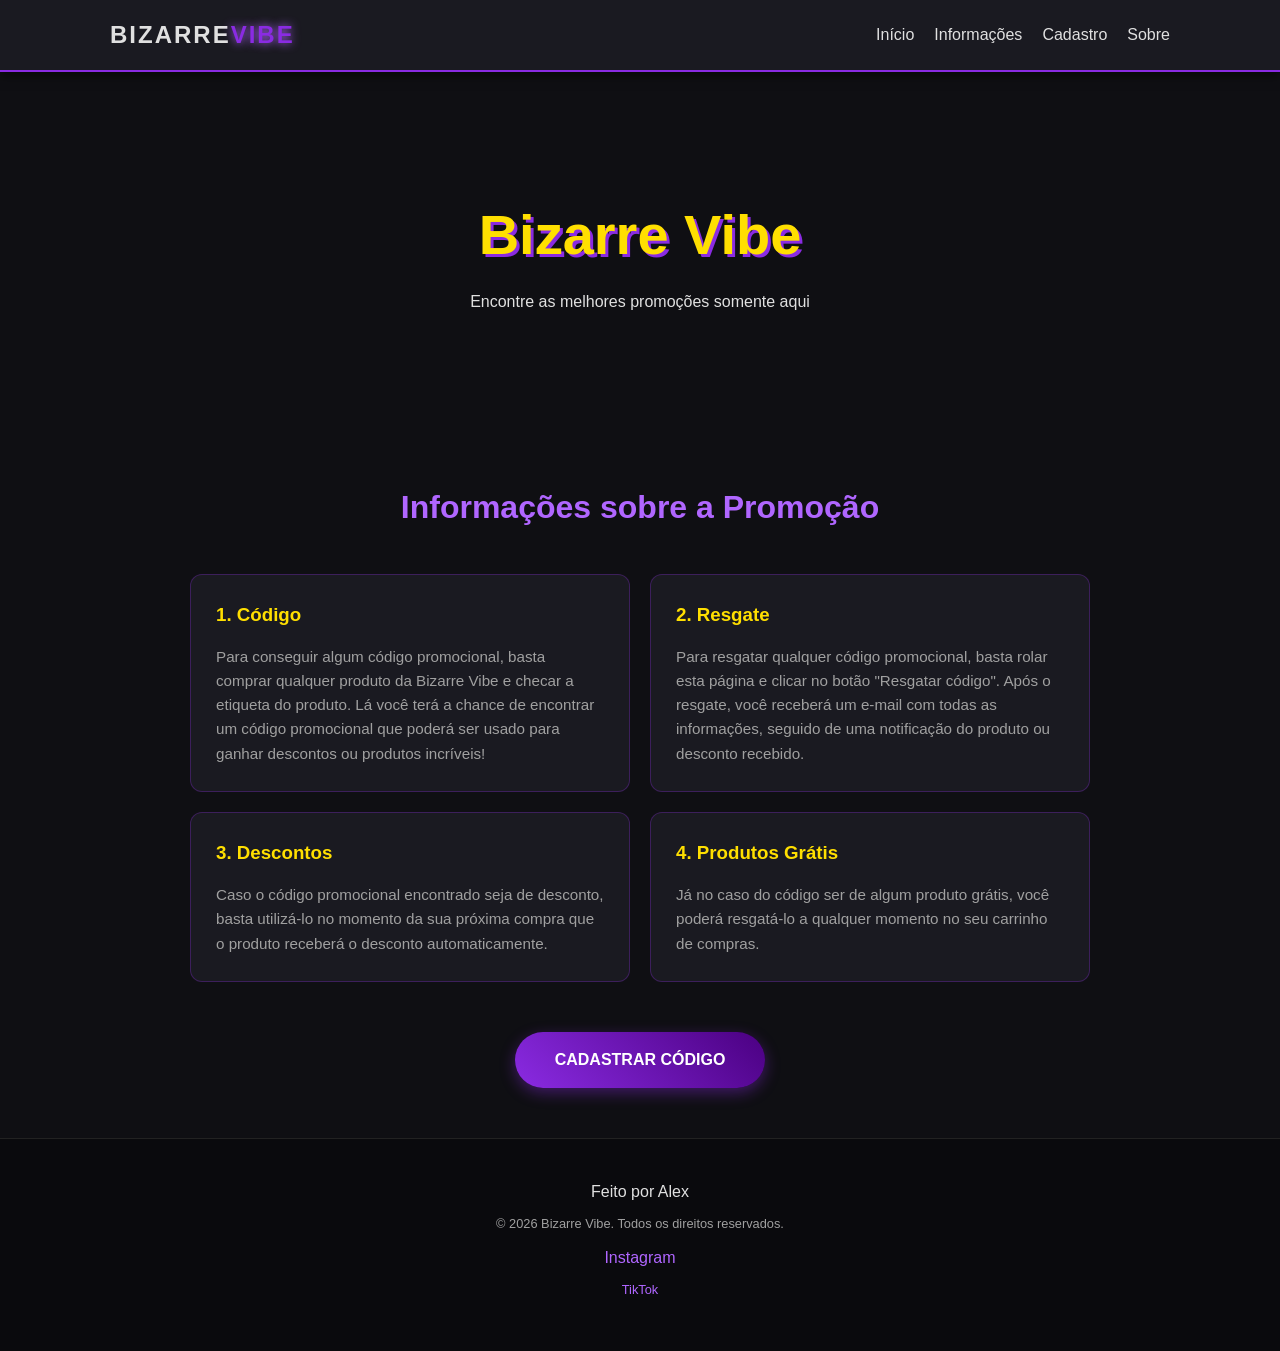
==== index.html @ 9a0f851e "inicio da atividade" ====
<!DOCTYPE html>
<html lang="pt-br">

<head>
    <meta charset="UTF-8">
    <meta name="viewport" content="width=device-width, initial-scale=1.0">
    <title>Mega Promoção!!</title>
    <link rel="stylesheet" href="style.css">

</head>

<body>
    <header>
        <div class="header-container">
            <div class="logo">Bizarre<span>Vibe</span></div>
            <nav>
                <ul>
                    <li><a href="#">Início</a></li>
                    <li><a href="#informacoes">Informações</a></li>
                    <li><a href="#">Cadastro</a></li>
                    <li><a href="#">Sobre</a></li>
                    </li>
                </ul>
            </nav>
        </div>
    </header>
    <div class="hero">
        <h1>Bizarre Vibe</h1>
        <p>Encontre as melhores promoções somente aqui</p>
    </div>
    <section id="informacoes">
        <h2>Informações sobre a Promoção</h2>
        <div class="informacao-grade">
            <div class="informacao">
                <h3>1. Código</h3>
                <p> Para conseguir algum código promocional, basta comprar qualquer produto da Bizarre Vibe e checar a
                    etiqueta do produto. Lá você terá a chance de encontrar um código promocional que poderá ser usado
                    para
                    ganhar descontos ou produtos incríveis!
            </div>
            <div class="informacao">
                <h3>2. Resgate</h3>
                <p>Para resgatar qualquer código promocional, basta rolar esta página e clicar no botão "Resgatar
                    código".
                    Após o resgate, você receberá um e-mail com todas as informações, seguido de uma notificação do
                    produto
                    ou desconto recebido.
            </div>
            <div class="informacao">
                <h3>3. Descontos</h3>
                <p>Caso o código promocional encontrado seja de desconto, basta utilizá-lo no momento da sua próxima
                    compra
                    que o produto receberá o desconto automaticamente.</p>
            </div>
            <div class="informacao">
                <h3>4. Produtos Grátis</h3>
                <p>Já no caso do código ser de algum produto grátis, você poderá resgatá-lo a qualquer momento no seu
                    carrinho de compras.</p>
            </div>
        </div>
    </section>
    <p><a class="btn" href="cadastro.html"  >Cadastrar código</a>

    <footer>
        Feito por Alex
        <p>&copy; 2026 Bizarre Vibe. Todos os direitos reservados.</p>
        <a href="https://instagram.com/bizarrevibe">Instagram</a><p>
        <a href="https://tiktok.com/@bizarrevibe">TikTok</a>
    </footer>

</body>

</html>
---- style.css ----
/* Variáveis de Cores */
:root {
    --fundo-escuro: #0f0f13;
    --fundo-card: #1a1a21;
    --roxo-principal: #8a2be2;
    --roxo-brilho: #b066ff;
    --detalhe-ouro: #ffdf00;
    --texto-claro: #e0e0e0;
    --texto-cinza: #a0a0a0;
}

/* Configurações Gerais */
* {
    margin: 0;
    padding: 0;
    box-sizing: border-box;
}

body {
    background-color: var(--fundo-escuro);
    color: var(--texto-claro);
    font-family: 'Segoe UI', Tahoma, Geneva, Verdana, sans-serif;
    line-height: 1.6;
}

/* Header e Navegação */
header {
    background-color: var(--fundo-card); /* Cor sólida cinza escuro */
    padding: 1rem 0;
    border-bottom: 2px solid var(--roxo-principal);
    position: sticky;
    top: 0;
    z-index: 1000;
    box-shadow: 0 4px 10px rgba(0, 0, 0, 0.5); /* Sombra para dar profundidade */
}

.header-container {
    max-width: 1100px;
    margin: 0 auto;
    display: flex;
    justify-content: space-between;
    align-items: center;
    padding: 0 20px;
}

.logo {
    font-size: 1.5rem;
    font-weight: bold;
    text-transform: uppercase;
    letter-spacing: 2px;
}

.logo span {
    color: var(--roxo-principal);
    text-shadow: 0 0 10px var(--roxo-brilho);
}

nav ul {
    list-style: none;
    display: flex;
    gap: 20px;
}

nav a {
    text-decoration: none;
    color: var(--texto-claro);
    font-weight: 500;
    transition: 0.3s;
}

nav a:hover {
    color: var(--detalhe-ouro);
}

/* Hero Section */
.hero {
    height: 40vh;
    display: flex;
    flex-direction: column;
    justify-content: center;
    align-items: center;
    text-align: center;
    background: linear-gradient(to bottom, rgba(15, 15, 19, 0.5), var(--fundo-escuro)),
                url('sua-imagem-de-fundo.jpg') center/cover; /* Opcional */
}

.hero h1 {
    font-size: 3.5rem;
    color: var(--detalhe-ouro);
    text-shadow: 3px 3px 0px var(--roxo-principal);
    margin-bottom: 10px;
}

/* Seção de Informações */
#informacoes {
    max-width: 1100px;
    margin: 50px auto;
    padding: 0 20px;
}

#informacoes h2 {
    text-align: center;
    margin-bottom: 40px;
    color: var(--roxo-brilho);
    font-size: 2rem;
}

.informacao-grade {
    display: grid;
    grid-template-columns: repeat(2, 1fr); 
    gap: 20px;
    max-width: 900px;
    margin: 0 auto;
}

.informacao {
    background-color: var(--fundo-card);
    padding: 25px;
    border-radius: 12px;
    border: 1px solid rgba(138, 43, 226, 0.3);
    display: flex;
    flex-direction: column;
    justify-content: flex-start;
    text-align: left;
}

.informacao:hover {
    transform: translateY(-5px);
    border-color: var(--roxo-principal);
    box-shadow: 0 10px 20px rgba(0,0,0,0.5);
}

.informacao h3 {
    color: var(--detalhe-ouro);
    margin-bottom: 15px;
}

.informacao p {
    color: var(--texto-cinza);
    font-size: 0.95rem;
}

/* Botão Principal */
.btn {
    display: block;
    width: fit-content;
    margin: 40px auto;
    padding: 15px 40px;
    background: linear-gradient(45deg, var(--roxo-principal), #4b0082);
    color: white;
    text-decoration: none;
    font-weight: bold;
    border-radius: 50px;
    text-transform: uppercase;
    box-shadow: 0 5px 15px rgba(138, 43, 226, 0.4);
    transition: 0.3s;
}

.btn:hover {
    transform: scale(1.1);
    box-shadow: 0 0 25px var(--roxo-brilho);
}

/* Footer */
footer {
    text-align: center;
    padding: 40px 20px;
    background-color: #0a0a0d;
    border-top: 1px solid #222;
    margin-top: 50px;
}

footer p {
    font-size: 0.8rem;
    color: var(--texto-cinza);
    margin: 10px 0;
}

footer a {
    color: var(--roxo-brilho);
    text-decoration: none;
    margin: 0 10px;
}
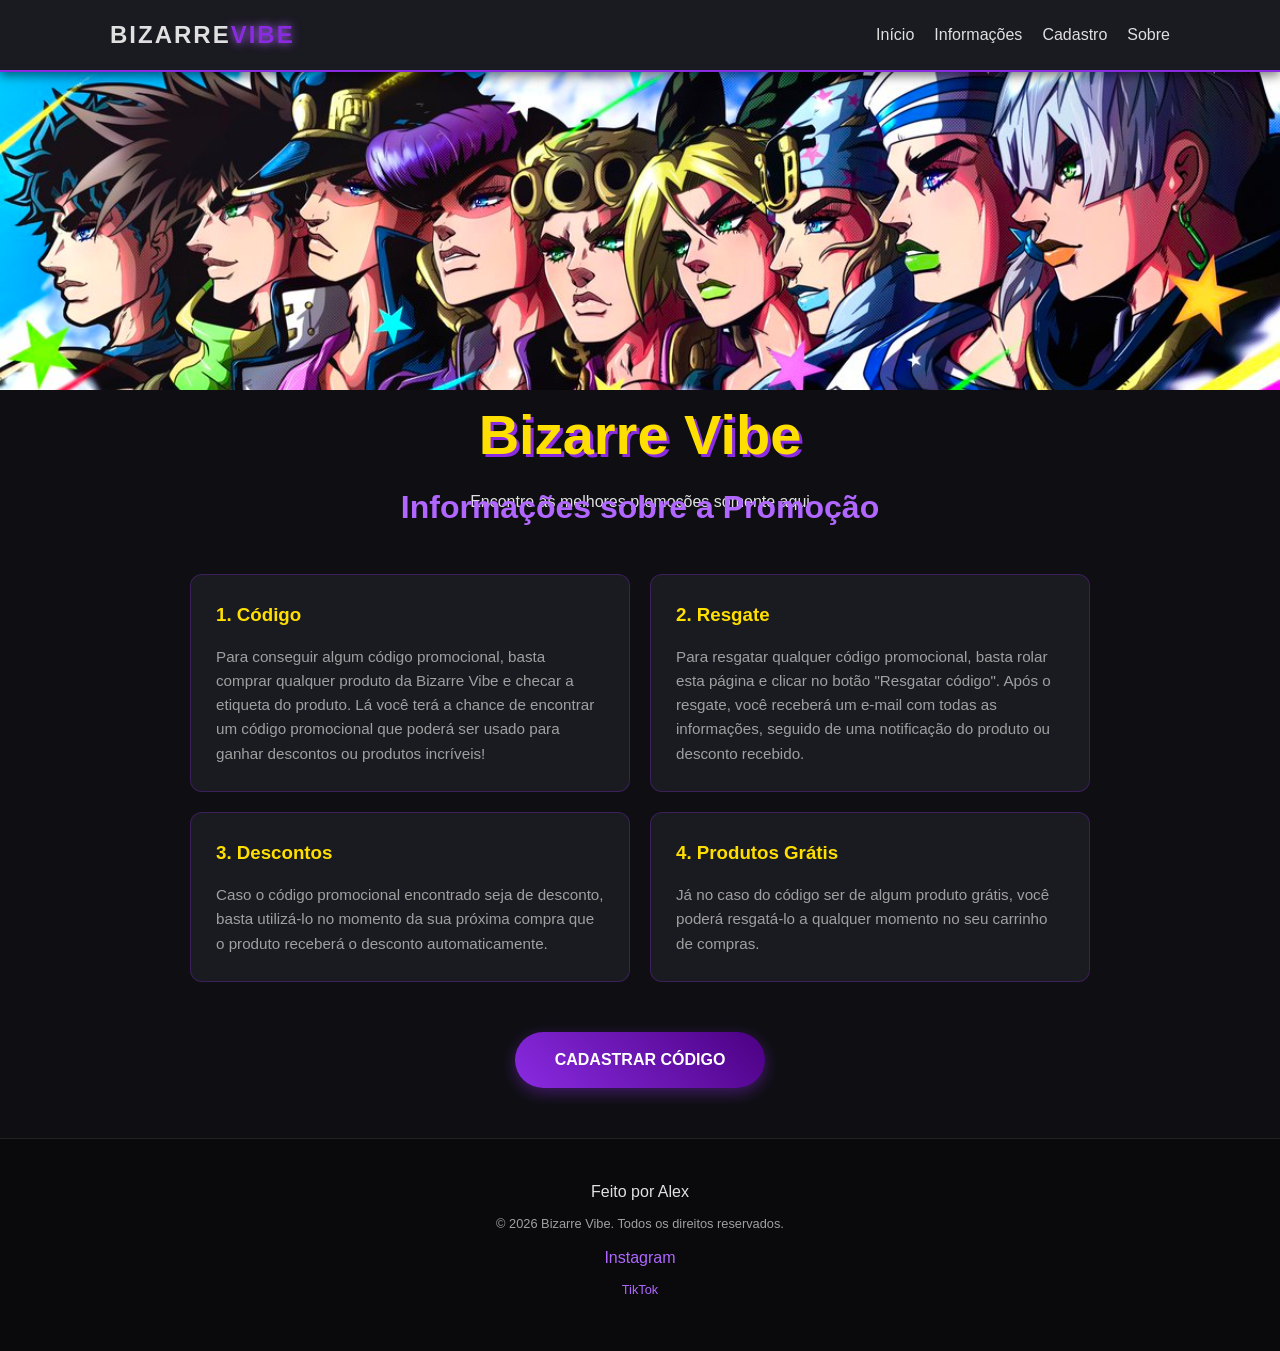
==== commit b9ed04b9: "<3" ====
--- a/index.html
+++ b/index.html
@@ -5,7 +5,7 @@
     <meta charset="UTF-8">
     <meta name="viewport" content="width=device-width, initial-scale=1.0">
     <title>Mega Promoção!!</title>
-    <link rel="stylesheet" href="style.css">
+    <link rel="stylesheet" href="css/style.css">
 
 </head>
 
@@ -17,14 +17,15 @@
                 <ul>
                     <li><a href="#">Início</a></li>
                     <li><a href="#informacoes">Informações</a></li>
-                    <li><a href="#">Cadastro</a></li>
-                    <li><a href="#">Sobre</a></li>
+                    <li><a href="#botao">Cadastro</a></li>
+                    <li><a href="#sobre">Sobre</a></li>
                     </li>
                 </ul>
             </nav>
         </div>
     </header>
     <div class="hero">
+        <img src="image/banner.avif" alt="banner">
         <h1>Bizarre Vibe</h1>
         <p>Encontre as melhores promoções somente aqui</p>
     </div>
@@ -59,9 +60,9 @@
             </div>
         </div>
     </section>
-    <p><a class="btn" href="cadastro.html"  >Cadastrar código</a>
+    <p><a class="btn" href="cadastro.html" id="botao">Cadastrar código</a>
 
-    <footer>
+    <footer id="sobre">
         Feito por Alex
         <p>&copy; 2026 Bizarre Vibe. Todos os direitos reservados.</p>
         <a href="https://instagram.com/bizarrevibe">Instagram</a><p>
--- a/css/style.css
+++ b/css/style.css
@@ -0,0 +1,342 @@
+/* Variáveis de Cores */
+:root {
+    --fundo-escuro: #0f0f13;
+    --fundo-card: #1a1a21;
+    --roxo-principal: #8a2be2;
+    --roxo-brilho: #b066ff;
+    --detalhe-ouro: #ffdf00;
+    --texto-claro: #e0e0e0;
+    --texto-cinza: #a0a0a0;
+}
+
+/* Configurações Gerais */
+* {
+    margin: 0;
+    padding: 0;
+    box-sizing: border-box;
+}
+
+body {
+    background-color: var(--fundo-escuro);
+    color: var(--texto-claro);
+    font-family: 'Segoe UI', Tahoma, Geneva, Verdana, sans-serif;
+    line-height: 1.6;
+}
+
+/* Header e Navegação */
+header {
+    background-color: var(--fundo-card); /* Cor sólida cinza escuro */
+    padding: 1rem 0;
+    border-bottom: 2px solid var(--roxo-principal);
+    position: sticky;
+    top: 0;
+    z-index: 1000;
+    box-shadow: 0 4px 10px rgba(0, 0, 0, 0.5); /* Sombra para dar profundidade */
+}
+
+.header-container {
+    max-width: 1100px;
+    margin: 0 auto;
+    display: flex;
+    justify-content: space-between;
+    align-items: center;
+    padding: 0 20px;
+}
+
+.logo {
+    font-size: 1.5rem;
+    font-weight: bold;
+    text-transform: uppercase;
+    letter-spacing: 2px;
+}
+
+.logo span {
+    color: var(--roxo-principal);
+    text-shadow: 0 0 10px var(--roxo-brilho);
+}
+
+nav ul {
+    list-style: none;
+    display: flex;
+    gap: 20px;
+}
+
+nav a {
+    text-decoration: none;
+    color: var(--texto-claro);
+    font-weight: 500;
+    transition: 0.3s;
+}
+
+nav a:hover {
+    color: var(--detalhe-ouro);
+}
+
+/* Hero Section */
+.hero {
+    height: 40vh;
+    display: flex;
+    flex-direction: column;
+    justify-content: center;
+    align-items: center;
+    text-align: center;
+    background: linear-gradient(to bottom, rgba(15, 15, 19, 0.5), var(--fundo-escuro)),
+                url('sua-imagem-de-fundo.jpg') center/cover; /* Opcional */
+}
+
+.hero h1 {
+    font-size: 3.5rem;
+    color: var(--detalhe-ouro);
+    text-shadow: 3px 3px 0px var(--roxo-principal);
+    margin-bottom: 10px;
+}
+.hero img {
+    width: 100%;
+    height: 400px;
+    object-fit: cover;
+
+}
+
+/* Seção de Informações */
+#informacoes {
+    max-width: 1100px;
+    margin: 50px auto;
+    padding: 0 20px;
+}
+
+#informacoes h2 {
+    text-align: center;
+    margin-bottom: 40px;
+    color: var(--roxo-brilho);
+    font-size: 2rem;
+}
+
+.informacao-grade {
+    display: grid;
+    grid-template-columns: repeat(2, 1fr); 
+    gap: 20px;
+    max-width: 900px;
+    margin: 0 auto;
+}
+
+.informacao {
+    background-color: var(--fundo-card);
+    padding: 25px;
+    border-radius: 12px;
+    border: 1px solid rgba(138, 43, 226, 0.3);
+    display: flex;
+    flex-direction: column;
+    justify-content: flex-start;
+    text-align: left;
+}
+
+.informacao:hover {
+    transform: translateY(-5px);
+    border-color: var(--roxo-principal);
+    box-shadow: 0 10px 20px rgba(0,0,0,0.5);
+}
+
+.informacao h3 {
+    color: var(--detalhe-ouro);
+    margin-bottom: 15px;
+}
+
+.informacao p {
+    color: var(--texto-cinza);
+    font-size: 0.95rem;
+}
+
+/* Botão Principal */
+.btn {
+    display: block;
+    width: fit-content;
+    margin: 40px auto;
+    padding: 15px 40px;
+    background: linear-gradient(45deg, var(--roxo-principal), #4b0082);
+    color: white;
+    text-decoration: none;
+    font-weight: bold;
+    border-radius: 50px;
+    text-transform: uppercase;
+    box-shadow: 0 5px 15px rgba(138, 43, 226, 0.4);
+    transition: 0.3s;
+}
+
+.btn:hover {
+    transform: scale(1.1);
+    box-shadow: 0 0 25px var(--roxo-brilho);
+}
+
+/* Footer */
+footer {
+    text-align: center;
+    padding: 40px 20px;
+    background-color: #0a0a0d;
+    border-top: 1px solid #222;
+    margin-top: 50px;
+}
+
+footer p {
+    font-size: 0.8rem;
+    color: var(--texto-cinza);
+    margin: 10px 0;
+}
+
+footer a {
+    color: var(--roxo-brilho);
+    text-decoration: none;
+    margin: 0 10px;
+}
+/* Estilização da Seção de Cadastro */
+#cadastro {
+    max-width: 600px;
+    margin: 50px auto;
+    padding: 40px;
+    background-color: var(--fundo-card);
+    border-radius: 15px;
+    border: 1px solid var(--roxo-principal);
+    box-shadow: 0 10px 30px rgba(0, 0, 0, 0.7);
+}
+
+.section-title p {
+    color: var(--detalhe-ouro);
+    font-size: 2rem;
+    text-align: center;
+    margin-bottom: 30px;
+    text-transform: uppercase;
+    letter-spacing: 1px;
+}
+
+/* Estilização do Formulário */
+form {
+    display: flex;
+    flex-direction: column;
+}
+
+label {
+    margin-bottom: 8px;
+    font-weight: bold;
+    color: var(--roxo-brilho);
+    font-size: 0.9rem;
+}
+
+input {
+    background-color: #0f0f13; /* Fundo mais escuro que o card */
+    border: 1px solid #333;
+    border-radius: 8px;
+    padding: 12px 15px;
+    color: var(--texto-claro);
+    margin-bottom: 20px;
+    font-size: 1rem;
+    transition: all 0.3s ease;
+}
+
+/* Efeito de foco (quando clica na caixa) */
+input:focus {
+    outline: none;
+    border-color: var(--roxo-brilho);
+    box-shadow: 0 0 10px rgba(176, 102, 255, 0.4);
+    background-color: #1a1a21;
+}
+
+/* Ajuste para o botão de cadastro */
+.btn-cadstrar {
+    cursor: pointer;
+    border: none;
+    padding: 15px;
+    background: linear-gradient(45deg, var(--roxo-principal), #4b0082);
+    color: white;
+    font-weight: bold;
+    border-radius: 50px;
+    text-transform: uppercase;
+    box-shadow: 0 5px 15px rgba(138, 43, 226, 0.4);
+    transition: 0.3s;
+    margin-top: 10px;
+}
+
+.btn-cadstrar:hover {
+    transform: scale(1.05);
+    box-shadow: 0 0 25px var(--roxo-brilho);
+}
+
+/* Responsividade simples */
+@media (max-width: 768px) {
+    #cadastro {
+        margin: 20px;
+        padding: 25px;
+    }
+}
+/* Container do Formulário como Grade */
+#cadastro form {
+    display: grid;
+    grid-template-columns: repeat(2, 1fr); /* Divide em 2 colunas iguais */
+    gap: 15px 20px;
+    align-items: end;
+}
+
+/* Campos que ocupam a linha inteira (Nome, Email, Senha) */
+#cadastro label[for="nome"], #cadastro input#nome,
+#cadastro label[for="email"], #cadastro input#email,
+#cadastro label[for="senha"], #cadastro input#senha,
+#cadastro .promo-container,
+#cadastro .btn-group {
+    grid-column: span 2;
+}
+
+/* Estilização do Campo de Código Promocional */
+.promo-container {
+    background: rgba(255, 223, 0, 0.05);
+    padding: 20px;
+    border-radius: 10px;
+    border: 1px dashed var(--roxo-principal);
+    margin: 10px 0;
+    text-align: center;
+}
+
+.promo-container label {
+    color: var(--roxo-principal);
+    display: block;
+    margin-bottom: 10px;
+    text-transform: uppercase;
+    letter-spacing: 2px;
+}
+
+.promo-container input {
+    margin-bottom: 0;
+    text-align: center;
+    border-color: var(--detalhe-ouro);
+    font-family: monospace;
+    font-size: 1.2rem;
+}
+
+/* Agrupamento de Botões */
+.btn-group {
+    display: flex;
+    flex-direction: column;
+    gap: 10px;
+    margin-top: 20px;
+}
+
+.btn-voltar {
+    text-align: center;
+    text-decoration: none;
+    color: var(--texto-cinza);
+    font-size: 0.9rem;
+    transition: 0.3s;
+}
+
+.btn-voltar:hover {
+    color: var(--texto-claro);
+    text-decoration: underline;
+}
+
+/* Ajuste de Responsividade */
+@media (max-width: 600px) {
+    #cadastro form {
+        grid-template-columns: 1fr; /* Volta para 1 coluna no celular */
+    }
+    #cadastro label, #cadastro input, 
+    #cadastro .promo-container, #cadastro .btn-group {
+        grid-column: span 1;
+    }
+}
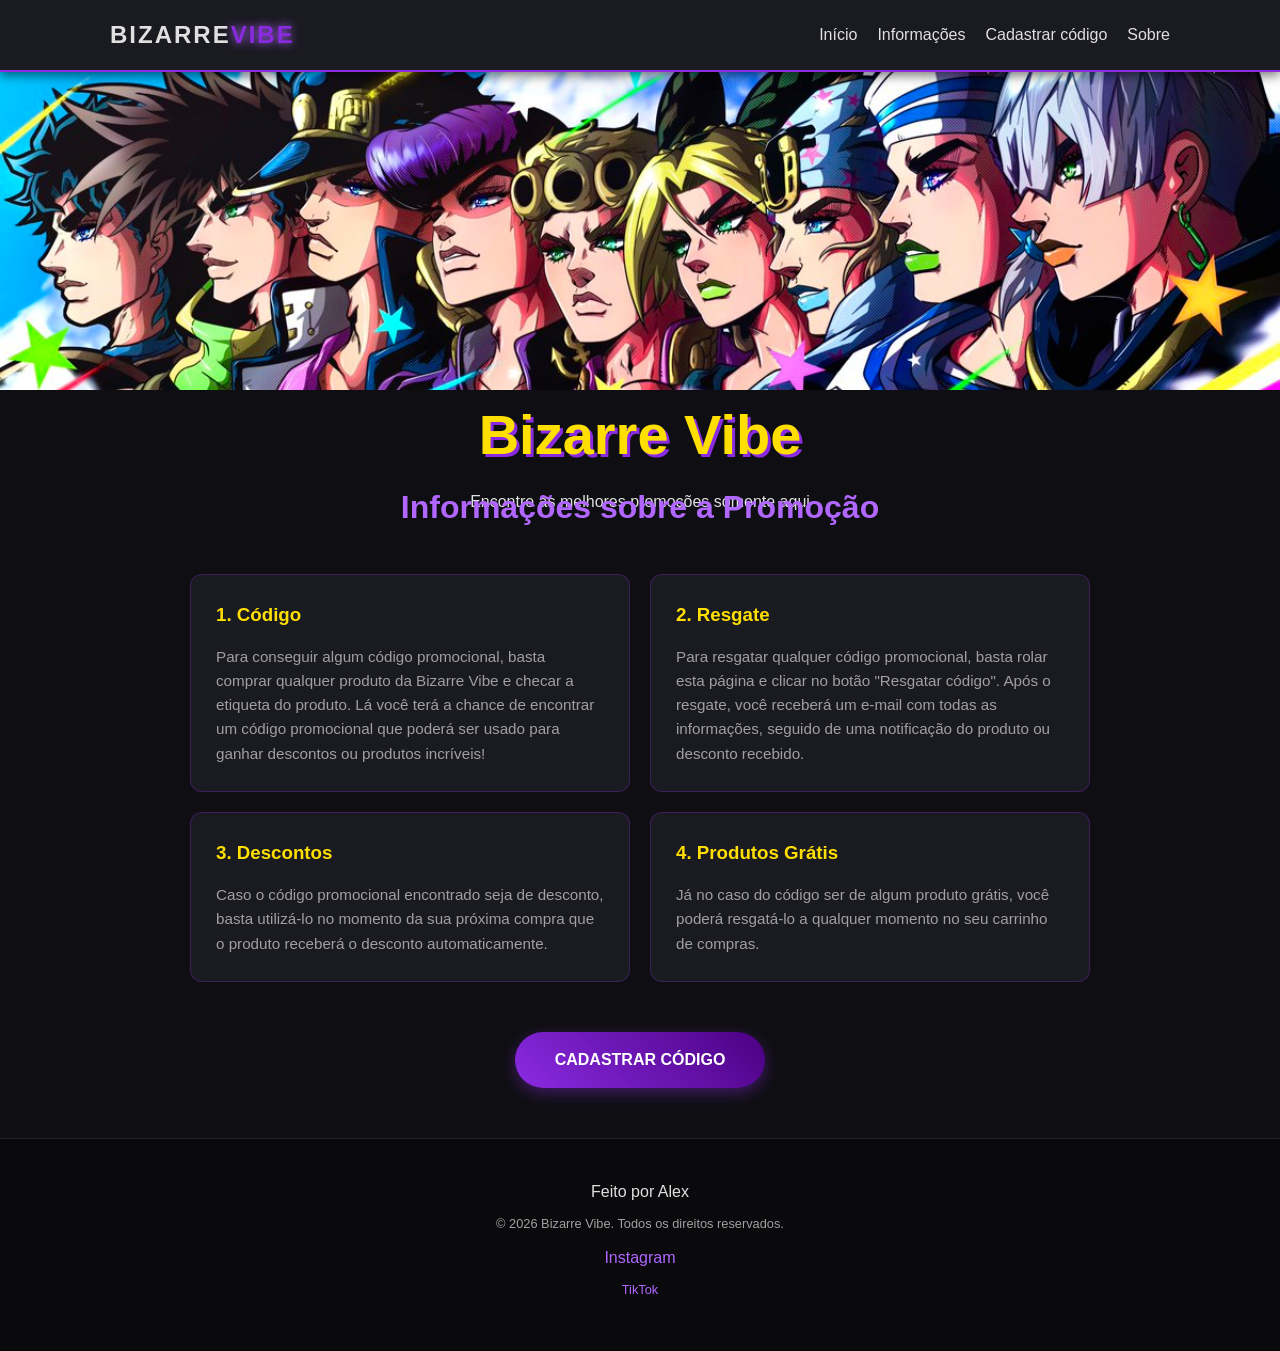
==== commit 0e00a23a: "3232" ====
--- a/index.html
+++ b/index.html
@@ -17,8 +17,8 @@
                 <ul>
                     <li><a href="#">Início</a></li>
                     <li><a href="#informacoes">Informações</a></li>
-                    <li><a href="#botao">Cadastro</a></li>
-                    <li><a href="#sobre">Sobre</a></li>
+                    <li><a href="cadastro.html">Cadastrar código</a></li>
+                    <li><a href="index.html#sobre">Sobre</a></li>
                     </li>
                 </ul>
             </nav>
--- a/css/style.css
+++ b/css/style.css
@@ -339,4 +339,13 @@
     #cadastro .promo-container, #cadastro .btn-group {
         grid-column: span 1;
     }
+}
+.main-premio img {
+    height: auto;
+    width: 90%;
+    max-width: 700px;
+    margin: 20px auto;
+    display: block;
+    border-radius: 20px;
+    box-shadow: 0 10px 30px rgba(0,0,0,0.5);
 }
